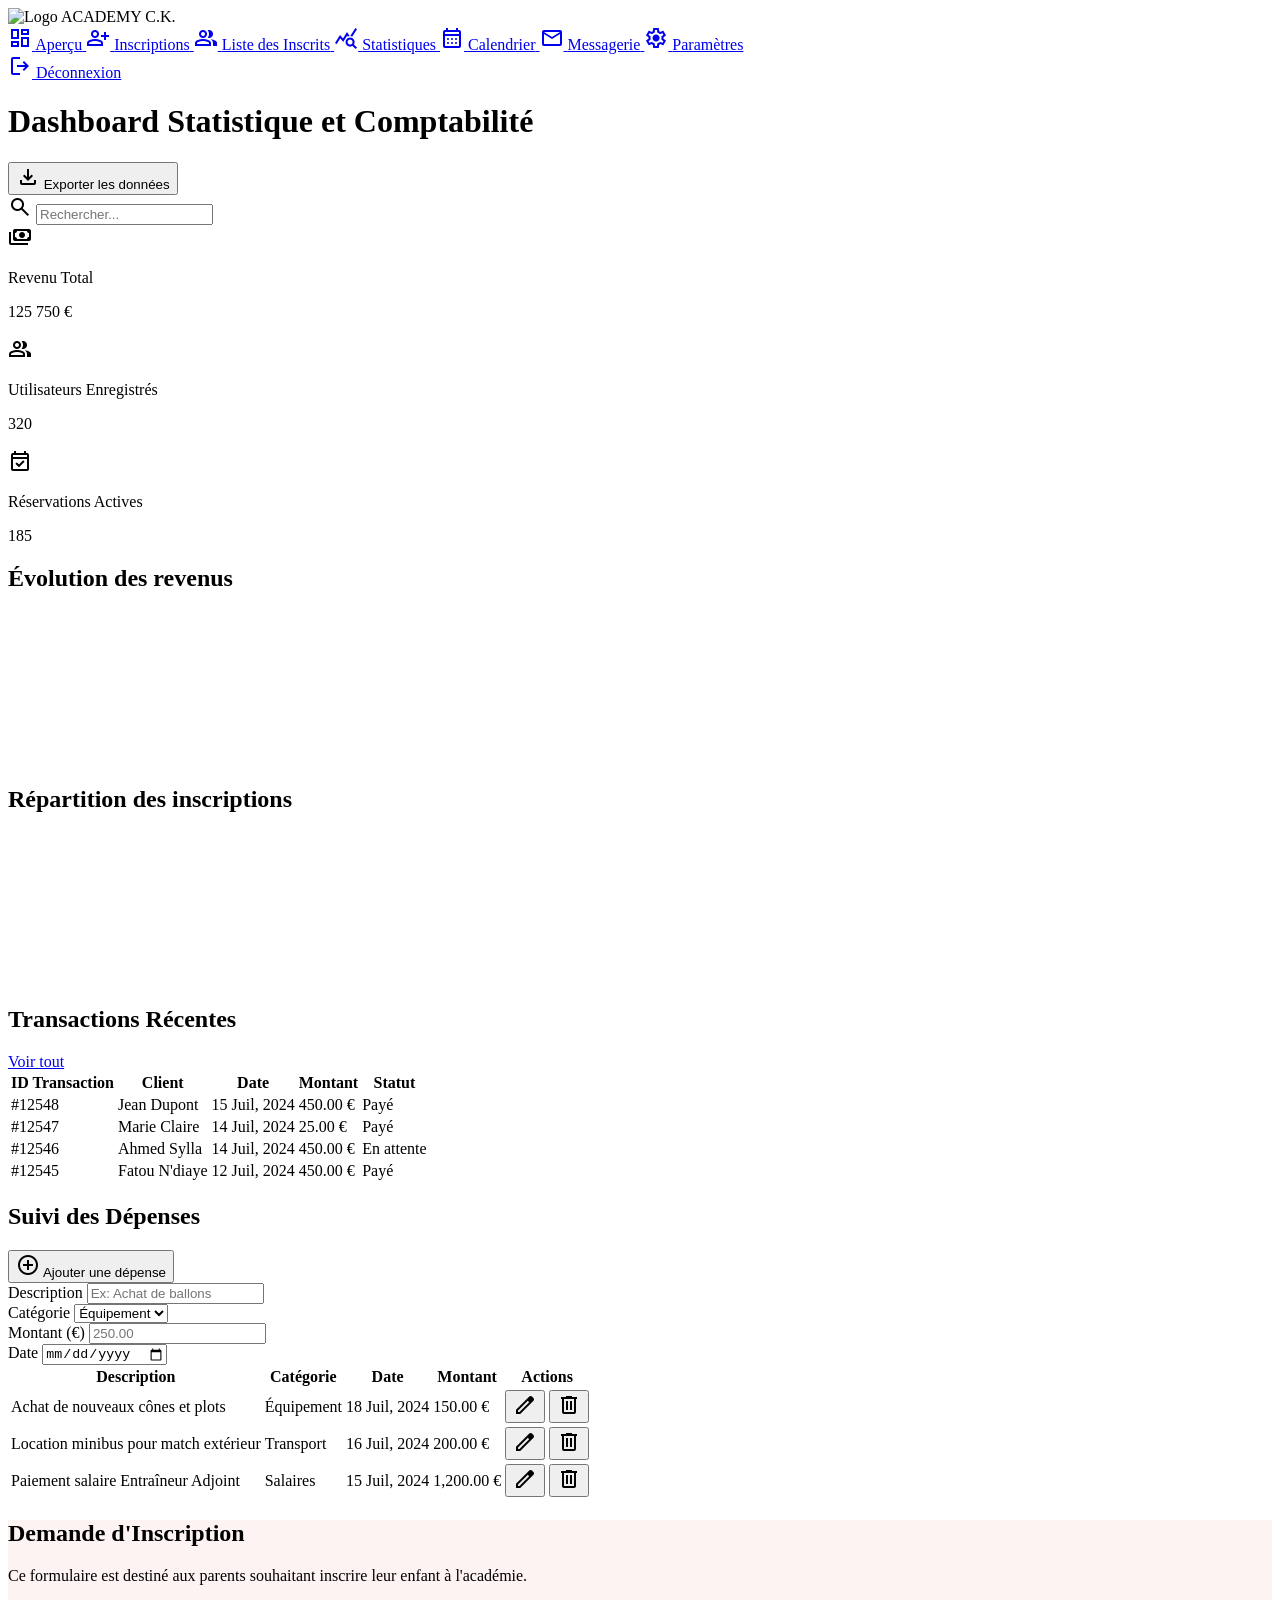
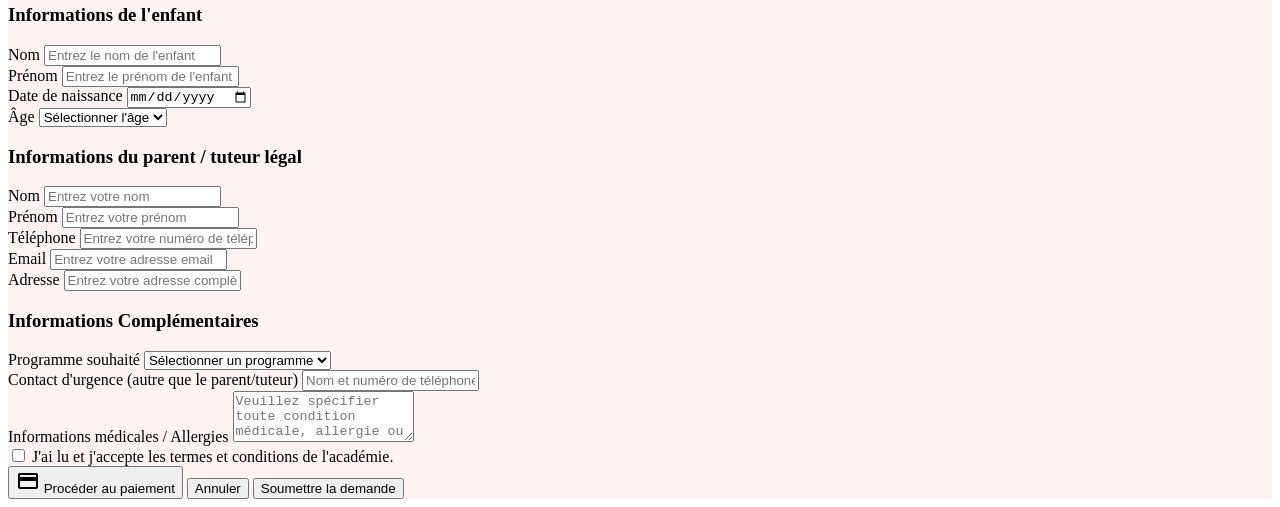
==== dashboard/index.html @ 1ed75ff4 "add hugues files" ====
<!DOCTYPE html>
<html lang="fr">

<head>
  <meta charset="utf-8" />
  <meta content="width=device-width, initial-scale=1.0" name="viewport" />
<title>ACADEMY CHARLES KABORE - Dashboard Statistique et Comptabilité</title>
<script src="https://cdn.tailwindcss.com?plugins=forms,container-queries"></script>
  <link href="https://fonts.googleapis.com" rel="preconnect" />
  <link crossorigin="" href="https://fonts.gstatic.com" rel="preconnect" />
  <link href="https://fonts.googleapis.com/css2?family=Inter:wght@400;500;600;700&amp;display=swap" rel="stylesheet" />
  <link href="https://fonts.googleapis.com/css2?family=Material+Symbols+Outlined" rel="stylesheet" />
<script src="https://cdn.jsdelivr.net/npm/chart.js"></script>
<style type="text/tailwindcss">
        :root {
            --red-500: #EF4444;
            --orange-500: #F97316;
            --gray-100: #F3F4F6;
            --gray-200: #E5E7EB;
            --gray-400: #9CA3AF;
            --gray-500: #6B7280;
            --gray-600: #4B5563;
            --gray-700: #374151;
             --gray-800: #1F2937;
            --gray-900: #111827;
            --white: #FFFFFF;
        }
        body {
            font-family: 'Inter', sans-serif;
            background-color: var(--gray-100);
        }
        .sidebar {
            background-color: var(--gray-900);
            color: var(--white);
        }
        .sidebar-link {
            color: var(--gray-400);
        }
        .sidebar-link:hover,
        .sidebar-link.active {
            background-color: var(--gray-700);
            color: var(--white);
        }
        .sidebar-link.active {
            background-color: var(--red-500);
        }
        .btn-primary {
            background-color: var(--red-500);
            color: var(--white);
        }
        .btn-primary:hover {
            background-color: #D93E3E;
        }
        .text-red {
            color: var(--red-500);
        }
        .text-orange {
            color: var(--orange-500);
        }
        .bg-red-soft {
             background-color: rgba(239, 68, 68, 0.1);
        }
        .bg-orange-soft {
             background-color: rgba(249, 115, 22, 0.1);
        }
        .bg-green-soft {
            background-color: rgba(34, 197, 94, 0.1);
        }
        .text-green-500 {
            color: #22C55E;
        }
    </style>
</head>

<body class="bg-gray-100">
<div class="flex h-screen">
<aside class="sidebar w-64 flex flex-col p-4 space-y-4">
<div class="flex items-center space-x-2 pb-4 border-b border-gray-700">
        <img alt="Logo" class="h-10 w-10 rounded-full object-cover"
          src="https://lh3.googleusercontent.com/aida-public/[base64]" />
<span class="font-bold text-xl">ACADEMY C.K.</span>
</div>
<nav class="flex-grow">
<a class="sidebar-link flex items-center p-2 rounded-lg space-x-3" href="#">
<span class="material-symbols-outlined">dashboard</span>
<span>Aperçu</span>
</a>
        <a class="sidebar-link flex items-center p-2 rounded-lg space-x-3" href="pages/inscription.html">
<span class="material-symbols-outlined">person_add</span>
<span>Inscriptions</span>
</a>
         <a class="sidebar-link flex items-center p-2 rounded-lg space-x-3" href="pages/liste-inscrits.html">
           <span class="material-symbols-outlined">group</span>
           <span>Liste des Inscrits</span>
         </a>
<a class="sidebar-link active flex items-center p-2 rounded-lg space-x-3" href="#">
<span class="material-symbols-outlined">query_stats</span>
<span>Statistiques</span>
</a>
<a class="sidebar-link flex items-center p-2 rounded-lg space-x-3" href="#">
<span class="material-symbols-outlined">calendar_month</span>
<span>Calendrier</span>
</a>
<a class="sidebar-link flex items-center p-2 rounded-lg space-x-3" href="#">
<span class="material-symbols-outlined">mail</span>
<span>Messagerie</span>
</a>
<a class="sidebar-link flex items-center p-2 rounded-lg space-x-3" href="#">
<span class="material-symbols-outlined">settings</span>
<span>Paramètres</span>
</a>
</nav>
<div>
<a class="sidebar-link flex items-center p-2 rounded-lg space-x-3" href="#">
<span class="material-symbols-outlined">logout</span>
<span>Déconnexion</span>
</a>
</div>
</aside>
<main id="main-content" class="flex-1 p-8 overflow-y-auto">
<header class="flex justify-between items-center mb-8">
<h1 class="text-3xl font-bold text-gray-800">Dashboard Statistique et Comptabilité</h1>
<div class="flex items-center space-x-4">
<button class="btn-primary px-4 py-2 rounded-lg font-semibold flex items-center space-x-2">
<span class="material-symbols-outlined">download</span>
<span>Exporter les données</span>
</button>
<div class="relative">
<span class="material-symbols-outlined absolute left-3 top-1/2 -translate-y-1/2 text-gray-400">search</span>
            <input
              class="pl-10 pr-4 py-2 border border-gray-200 rounded-lg w-64 focus:outline-none focus:ring-2 focus:ring-red-500"
              placeholder="Rechercher..." type="text" />
</div>
</div>
</header>
<div class="grid grid-cols-1 md:grid-cols-3 gap-6 mb-8">
<div class="bg-white p-6 rounded-xl shadow-md flex items-center space-x-4">
<div class="p-3 rounded-full bg-red-soft">
<span class="material-symbols-outlined text-red text-3xl">payments</span>
</div>
<div>
<p class="text-gray-500 text-sm">Revenu Total</p>
<p class="text-2xl font-bold text-gray-800">125 750 €</p>
</div>
</div>
<div class="bg-white p-6 rounded-xl shadow-md flex items-center space-x-4">
<div class="p-3 rounded-full bg-orange-soft">
<span class="material-symbols-outlined text-orange text-3xl">group</span>
</div>
<div>
<p class="text-gray-500 text-sm">Utilisateurs Enregistrés</p>
<p class="text-2xl font-bold text-gray-800">320</p>
</div>
</div>
<div class="bg-white p-6 rounded-xl shadow-md flex items-center space-x-4">
<div class="p-3 rounded-full bg-green-soft">
<span class="material-symbols-outlined text-green-500 text-3xl">event_available</span>
</div>
<div>
<p class="text-gray-500 text-sm">Réservations Actives</p>
<p class="text-2xl font-bold text-gray-800">185</p>
</div>
</div>
</div>
<div class="grid grid-cols-1 lg:grid-cols-2 gap-8 mb-8">
<div class="bg-white p-6 rounded-xl shadow-md">
<h2 class="text-xl font-semibold text-gray-700 mb-4">Évolution des revenus</h2>
<div class="h-80">
<canvas id="revenueChart"></canvas>
</div>
</div>
<div class="bg-white p-6 rounded-xl shadow-md">
<h2 class="text-xl font-semibold text-gray-700 mb-4">Répartition des inscriptions</h2>
<div class="h-80 flex items-center justify-center">
<canvas id="registrationsChart"></canvas>
</div>
</div>
</div>
<div class="bg-white p-6 rounded-xl shadow-md mb-8">
<div class="flex justify-between items-center mb-4">
<h2 class="text-xl font-semibold text-gray-700">Transactions Récentes</h2>
<a class="text-red-500 font-semibold hover:underline" href="#">Voir tout</a>
</div>
<div class="overflow-x-auto">
<table class="w-full text-left">
<thead>
<tr class="border-b border-gray-200">
<th class="py-3 px-4 font-semibold text-gray-600">ID Transaction</th>
<th class="py-3 px-4 font-semibold text-gray-600">Client</th>
<th class="py-3 px-4 font-semibold text-gray-600">Date</th>
<th class="py-3 px-4 font-semibold text-gray-600">Montant</th>
<th class="py-3 px-4 font-semibold text-gray-600">Statut</th>
</tr>
</thead>
<tbody>
<tr class="border-b border-gray-200 hover:bg-gray-50">
<td class="py-3 px-4">#12548</td>
<td class="py-3 px-4">Jean Dupont</td>
<td class="py-3 px-4 text-gray-500">15 Juil, 2024</td>
<td class="py-3 px-4 font-medium text-gray-800">450.00 €</td>
<td class="py-3 px-4">
<span class="px-2 py-1 text-xs font-semibold text-green-700 bg-green-100 rounded-full">Payé</span>
</td>
</tr>
<tr class="border-b border-gray-200 hover:bg-gray-50">
<td class="py-3 px-4">#12547</td>
<td class="py-3 px-4">Marie Claire</td>
<td class="py-3 px-4 text-gray-500">14 Juil, 2024</td>
<td class="py-3 px-4 font-medium text-gray-800">25.00 €</td>
<td class="py-3 px-4">
<span class="px-2 py-1 text-xs font-semibold text-green-700 bg-green-100 rounded-full">Payé</span>
</td>
</tr>
<tr class="border-b border-gray-200 hover:bg-gray-50">
<td class="py-3 px-4">#12546</td>
<td class="py-3 px-4">Ahmed Sylla</td>
<td class="py-3 px-4 text-gray-500">14 Juil, 2024</td>
<td class="py-3 px-4 font-medium text-gray-800">450.00 €</td>
<td class="py-3 px-4">
                  <span class="px-2 py-1 text-xs font-semibold text-orange-700 bg-orange-100 rounded-full">En
                    attente</span>
</td>
</tr>
<tr class="hover:bg-gray-50">
<td class="py-3 px-4">#12545</td>
<td class="py-3 px-4">Fatou N'diaye</td>
<td class="py-3 px-4 text-gray-500">12 Juil, 2024</td>
<td class="py-3 px-4 font-medium text-gray-800">450.00 €</td>
<td class="py-3 px-4">
<span class="px-2 py-1 text-xs font-semibold text-green-700 bg-green-100 rounded-full">Payé</span>
</td>
</tr>
</tbody>
</table>
</div>
</div>
<div class="bg-white p-6 rounded-xl shadow-md">
<div class="flex flex-col lg:flex-row justify-between lg:items-center mb-6 gap-4">
<h2 class="text-xl font-semibold text-gray-700">Suivi des Dépenses</h2>
          <button
            class="btn-primary px-4 py-2 rounded-lg font-semibold flex items-center space-x-2 w-full lg:w-auto justify-center">
<span class="material-symbols-outlined">add_circle</span>
<span>Ajouter une dépense</span>
</button>
</div>
<div class="grid grid-cols-1 md:grid-cols-2 lg:grid-cols-4 gap-4 mb-6">
<div>
<label class="block text-sm font-medium text-gray-700 mb-1" for="expense-description">Description</label>
            <input
              class="w-full border border-gray-200 rounded-lg px-3 py-2 focus:outline-none focus:ring-2 focus:ring-red-500"
              id="expense-description" placeholder="Ex: Achat de ballons" type="text" />
</div>
<div>
<label class="block text-sm font-medium text-gray-700 mb-1" for="expense-category">Catégorie</label>
            <select
              class="w-full border border-gray-200 rounded-lg px-3 py-2 focus:outline-none focus:ring-2 focus:ring-red-500 bg-white"
              id="expense-category">
<option>Équipement</option>
<option>Transport</option>
<option>Salaires</option>
<option>Marketing</option>
<option>Autre</option>
</select>
</div>
<div>
<label class="block text-sm font-medium text-gray-700 mb-1" for="expense-amount">Montant (€)</label>
            <input
              class="w-full border border-gray-200 rounded-lg px-3 py-2 focus:outline-none focus:ring-2 focus:ring-red-500"
              id="expense-amount" placeholder="250.00" type="number" />
</div>
<div>
<label class="block text-sm font-medium text-gray-700 mb-1" for="expense-date">Date</label>
            <input
              class="w-full border border-gray-200 rounded-lg px-3 py-2 focus:outline-none focus:ring-2 focus:ring-red-500 text-gray-500"
              id="expense-date" type="date" />
</div>
</div>
<div class="overflow-x-auto">
<table class="w-full text-left">
<thead>
<tr class="border-b-2 border-gray-200">
<th class="py-3 px-4 font-semibold text-gray-600">Description</th>
<th class="py-3 px-4 font-semibold text-gray-600">Catégorie</th>
<th class="py-3 px-4 font-semibold text-gray-600">Date</th>
<th class="py-3 px-4 font-semibold text-gray-600">Montant</th>
<th class="py-3 px-4 font-semibold text-gray-600 text-center">Actions</th>
</tr>
</thead>
<tbody>
<tr class="border-b border-gray-200 hover:bg-gray-50">
<td class="py-3 px-4 font-medium text-gray-800">Achat de nouveaux cônes et plots</td>
<td class="py-3 px-4">
                  <span
                    class="px-2 py-1 text-xs font-semibold text-orange-700 bg-orange-100 rounded-full">Équipement</span>
</td>
<td class="py-3 px-4 text-gray-500">18 Juil, 2024</td>
<td class="py-3 px-4 font-medium text-gray-800">150.00 €</td>
<td class="py-3 px-4 text-center">
                  <button class="text-gray-500 hover:text-red-500 p-1"><span
                      class="material-symbols-outlined">edit</span></button>
                  <button class="text-gray-500 hover:text-red-500 p-1"><span
                      class="material-symbols-outlined">delete</span></button>
</td>
</tr>
<tr class="border-b border-gray-200 hover:bg-gray-50">
<td class="py-3 px-4 font-medium text-gray-800">Location minibus pour match extérieur</td>
<td class="py-3 px-4">
                  <span
                    class="px-2 py-1 text-xs font-semibold text-indigo-700 bg-indigo-100 rounded-full">Transport</span>
</td>
<td class="py-3 px-4 text-gray-500">16 Juil, 2024</td>
<td class="py-3 px-4 font-medium text-gray-800">200.00 €</td>
<td class="py-3 px-4 text-center">
                  <button class="text-gray-500 hover:text-red-500 p-1"><span
                      class="material-symbols-outlined">edit</span></button>
                  <button class="text-gray-500 hover:text-red-500 p-1"><span
                      class="material-symbols-outlined">delete</span></button>
</td>
</tr>
<tr class="hover:bg-gray-50">
<td class="py-3 px-4 font-medium text-gray-800">Paiement salaire Entraîneur Adjoint</td>
<td class="py-3 px-4">
<span class="px-2 py-1 text-xs font-semibold text-green-700 bg-green-100 rounded-full">Salaires</span>
</td>
<td class="py-3 px-4 text-gray-500">15 Juil, 2024</td>
<td class="py-3 px-4 font-medium text-gray-800">1,200.00 €</td>
<td class="py-3 px-4 text-center">
                  <button class="text-gray-500 hover:text-red-500 p-1"><span
                      class="material-symbols-outlined">edit</span></button>
                  <button class="text-gray-500 hover:text-red-500 p-1"><span
                      class="material-symbols-outlined">delete</span></button>
</td>
</tr>
</tbody>
</table>
</div>
</div>
</main>
<!-- Formulaire d'inscription, masqué par défaut -->
<section id="inscription-form-section" class="hidden flex-1 p-8 overflow-y-auto">
  <div class="max-w-2xl mx-auto bg-white rounded-2xl shadow-lg p-8" style="background:#fdf3f3;">
    <h2 class="text-2xl md:text-3xl font-bold text-gray-900 mb-2">Demande d'Inscription</h2>
        <p class="text-gray-600 mb-6">Ce formulaire est destiné aux parents souhaitant inscrire leur enfant à
          l'académie.</p>
    <form class="space-y-8">
      <div>
        <h3 class="text-lg font-semibold text-red-500 mb-2">Informations de l'enfant</h3>
        <div class="grid grid-cols-1 md:grid-cols-2 gap-4">
          <div>
            <label class="block text-sm font-medium text-gray-700 mb-1">Nom</label>
                <input type="text"
                  class="w-full border border-red-300 rounded-lg px-3 py-2 focus:outline-none focus:ring-2 focus:ring-red-500"
                  placeholder="Entrez le nom de l'enfant" />
          </div>
          <div>
            <label class="block text-sm font-medium text-gray-700 mb-1">Prénom</label>
                <input type="text"
                  class="w-full border border-red-300 rounded-lg px-3 py-2 focus:outline-none focus:ring-2 focus:ring-red-500"
                  placeholder="Entrez le prénom de l'enfant" />
          </div>
          <div>
            <label class="block text-sm font-medium text-gray-700 mb-1">Date de naissance</label>
                <input type="date"
                  class="w-full border border-red-300 rounded-lg px-3 py-2 focus:outline-none focus:ring-2 focus:ring-red-500"
                  placeholder="mm/dd/yyyy" />
          </div>
          <div>
            <label class="block text-sm font-medium text-gray-700 mb-1">Âge</label>
                <select
                  class="w-full border border-red-300 rounded-lg px-3 py-2 focus:outline-none focus:ring-2 focus:ring-red-500 bg-white">
              <option>Sélectionner l'âge</option>
                  <option>5</option>
                  <option>6</option>
                  <option>7</option>
                  <option>8</option>
                  <option>9</option>
                  <option>10</option>
                  <option>11</option>
                  <option>12</option>
                  <option>13</option>
                  <option>14</option>
                  <option>15</option>
                  <option>16</option>
                  <option>17</option>
            </select>
          </div>
        </div>
      </div>
      <div>
        <h3 class="text-lg font-semibold text-red-500 mb-2">Informations du parent / tuteur légal</h3>
        <div class="grid grid-cols-1 md:grid-cols-2 gap-4">
          <div>
            <label class="block text-sm font-medium text-gray-700 mb-1">Nom</label>
                <input type="text"
                  class="w-full border border-red-300 rounded-lg px-3 py-2 focus:outline-none focus:ring-2 focus:ring-red-500"
                  placeholder="Entrez votre nom" />
          </div>
          <div>
            <label class="block text-sm font-medium text-gray-700 mb-1">Prénom</label>
                <input type="text"
                  class="w-full border border-red-300 rounded-lg px-3 py-2 focus:outline-none focus:ring-2 focus:ring-red-500"
                  placeholder="Entrez votre prénom" />
          </div>
          <div>
            <label class="block text-sm font-medium text-gray-700 mb-1">Téléphone</label>
                <input type="tel"
                  class="w-full border border-red-300 rounded-lg px-3 py-2 focus:outline-none focus:ring-2 focus:ring-red-500"
                  placeholder="Entrez votre numéro de téléphone" />
          </div>
          <div>
            <label class="block text-sm font-medium text-gray-700 mb-1">Email</label>
                <input type="email"
                  class="w-full border border-red-300 rounded-lg px-3 py-2 focus:outline-none focus:ring-2 focus:ring-red-500"
                  placeholder="Entrez votre adresse email" />
          </div>
        </div>
        <div class="mt-4">
          <label class="block text-sm font-medium text-gray-700 mb-1">Adresse</label>
              <input type="text"
                class="w-full border border-red-300 rounded-lg px-3 py-2 focus:outline-none focus:ring-2 focus:ring-red-500"
                placeholder="Entrez votre adresse complète" />
        </div>
      </div>
      <div>
        <h3 class="text-lg font-semibold text-red-500 mb-2">Informations Complémentaires</h3>
        <div class="mb-4">
          <label class="block text-sm font-medium text-gray-700 mb-1">Programme souhaité</label>
              <select
                class="w-full border border-red-300 rounded-lg px-3 py-2 focus:outline-none focus:ring-2 focus:ring-red-500 bg-white">
            <option>Sélectionner un programme</option>
            <option>Football</option>
            <option>Basketball</option>
            <option>Natation</option>
            <option>Autre</option>
          </select>
        </div>
        <div class="mb-4">
              <label class="block text-sm font-medium text-gray-700 mb-1">Contact d'urgence (autre que le
                parent/tuteur)</label>
              <input type="text"
                class="w-full border border-red-300 rounded-lg px-3 py-2 focus:outline-none focus:ring-2 focus:ring-red-500"
                placeholder="Nom et numéro de téléphone" />
        </div>
        <div class="mb-4">
          <label class="block text-sm font-medium text-gray-700 mb-1">Informations médicales / Allergies</label>
              <textarea
                class="w-full border border-red-300 rounded-lg px-3 py-2 focus:outline-none focus:ring-2 focus:ring-red-500"
                rows="3"
                placeholder="Veuillez spécifier toute condition médicale, allergie ou traitement en cours. Mentionnez 'Néant' si aucune."></textarea>
        </div>
      </div>
      <div class="flex items-center mb-4">
            <input type="checkbox" id="cgu" class="mr-2 border-red-300 focus:ring-2 focus:ring-red-500" />
            <label for="cgu" class="text-sm">J'ai lu et j'accepte les <span class="text-red-500 font-semibold">termes et
                conditions</span> de l'académie.</label>
      </div>
      <div class="flex flex-col md:flex-row gap-4 mt-6">
            <button type="button"
              class="btn-primary flex-1 py-3 rounded-lg font-semibold flex items-center justify-center space-x-2">
          <span class="material-symbols-outlined">credit_card</span>
          <span>Procéder au paiement</span>
        </button>
            <button type="button"
              class="flex-1 py-3 rounded-lg font-semibold border border-gray-300 bg-white text-gray-700 hover:bg-gray-50">Annuler</button>
            <button type="submit"
              class="flex-1 py-3 rounded-lg font-semibold border border-red-500 bg-white text-red-500 hover:bg-red-50">Soumettre
              la demande</button>
      </div>
    </form>
  </div>
</section>
<script>
        const revenueCtx = document.getElementById('revenueChart').getContext('2d');
        const revenueChart = new Chart(revenueCtx, {
            type: 'line',
            data: {
                labels: ['Jan', 'Fév', 'Mar', 'Avr', 'Mai', 'Juin', 'Juil'],
                datasets: [{
                    label: 'Revenus',
                    data: [12000, 19000, 15000, 22000, 18000, 25000, 30000],
                    backgroundColor: 'rgba(239, 68, 68, 0.2)',
                    borderColor: '#EF4444',
                    borderWidth: 2,
                    pointBackgroundColor: '#EF4444',
                    pointBorderColor: '#fff',
                    pointHoverBackgroundColor: '#fff',
                    pointHoverBorderColor: '#EF4444',
                    fill: true,
                    tension: 0.4
                }]
            },
            options: {
                responsive: true,
                maintainAspectRatio: false,
                scales: {
                    y: {
                        beginAtZero: true,
                        grid: {
                            color: '#E5E7EB'
                        }
                    },
                    x: {
                         grid: {
                            display: false
                        }
                    }
                },
                plugins: {
                    legend: {
                        display: false
                    }
                }
            }
        });
        const registrationsCtx = document.getElementById('registrationsChart').getContext('2d');
        const registrationsChart = new Chart(registrationsCtx, {
            type: 'doughnut',
            data: {
                labels: ['Inscription Complète', 'Abonnement Séance'],
                datasets: [{
                    label: 'Répartition des inscriptions',
                    data: [250, 70],
                    backgroundColor: [
                        '#EF4444',
                        '#F97316'
                    ],
                    borderColor: '#FFFFFF',
                    borderWidth: 4,
                    hoverOffset: 8
                }]
            },
            options: {
                responsive: true,
                maintainAspectRatio: false,
                cutout: '70%',
                plugins: {
                    legend: {
                        position: 'bottom',
                        labels: {
                            padding: 20,
                            boxWidth: 12,
                            font: {
                                size: 14
                            }
                        }
                    }
                }
            }
        });
    </script>
</body>

</html>
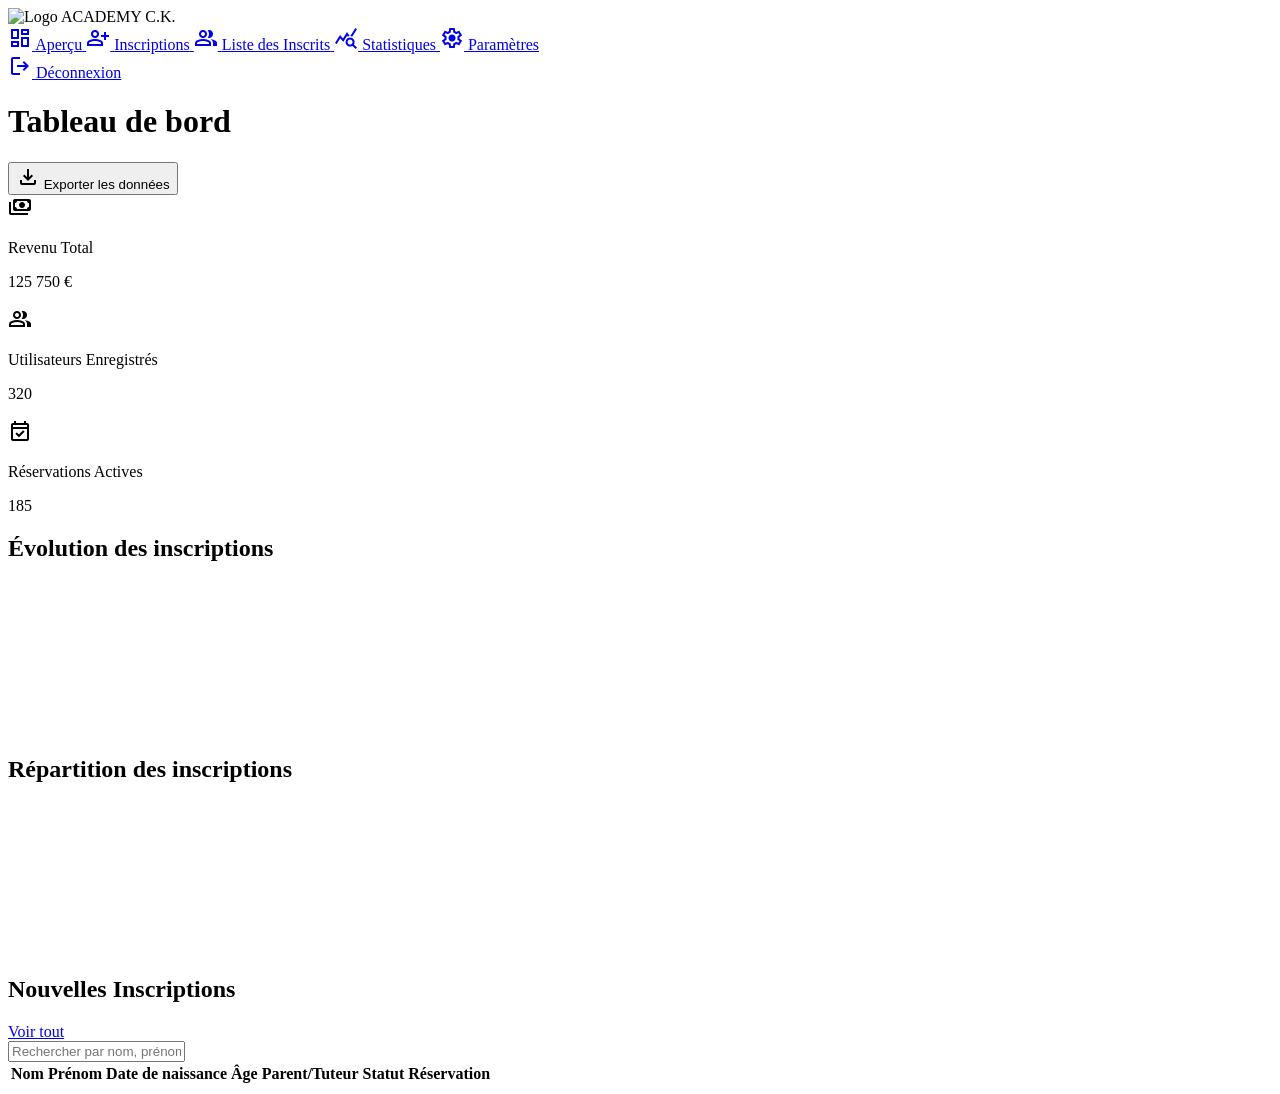
==== commit 064455ad: "add new file" ====
--- a/dashboard/index.html
+++ b/dashboard/index.html
@@ -4,15 +4,15 @@
 <head>
   <meta charset="utf-8" />
   <meta content="width=device-width, initial-scale=1.0" name="viewport" />
-<title>ACADEMY CHARLES KABORE - Dashboard Statistique et Comptabilité</title>
-<script src="https://cdn.tailwindcss.com?plugins=forms,container-queries"></script>
+  <title>ACADEMY CHARLES KABORE - Dashboard Statistique et Comptabilité</title>
+  <script src="https://cdn.tailwindcss.com?plugins=forms,container-queries"></script>
   <link href="https://fonts.googleapis.com" rel="preconnect" />
   <link crossorigin="" href="https://fonts.gstatic.com" rel="preconnect" />
   <link href="https://fonts.googleapis.com/css2?family=Inter:wght@400;500;600;700&amp;display=swap" rel="stylesheet" />
   <link href="https://fonts.googleapis.com/css2?family=Material+Symbols+Outlined" rel="stylesheet" />
-<script src="https://cdn.jsdelivr.net/npm/chart.js"></script>
-<style type="text/tailwindcss">
-        :root {
+  <script src="https://cdn.jsdelivr.net/npm/chart.js"></script>
+  <style type="text/tailwindcss">
+    :root {
             --red-500: #EF4444;
             --orange-500: #F97316;
             --gray-100: #F3F4F6;
@@ -73,480 +73,282 @@
 </head>
 
 <body class="bg-gray-100">
-<div class="flex h-screen">
-<aside class="sidebar w-64 flex flex-col p-4 space-y-4">
-<div class="flex items-center space-x-2 pb-4 border-b border-gray-700">
+  <div class="flex h-screen">
+    <aside class="sidebar w-64 flex flex-col p-4 space-y-4">
+      <div class="flex items-center space-x-2 pb-4 border-b border-gray-700">
         <img alt="Logo" class="h-10 w-10 rounded-full object-cover"
           src="https://lh3.googleusercontent.com/aida-public/[base64]" />
-<span class="font-bold text-xl">ACADEMY C.K.</span>
-</div>
-<nav class="flex-grow">
-<a class="sidebar-link flex items-center p-2 rounded-lg space-x-3" href="#">
-<span class="material-symbols-outlined">dashboard</span>
-<span>Aperçu</span>
-</a>
+        <span class="font-bold text-xl">ACADEMY C.K.</span>
+      </div>
+      <nav class="flex-grow">
+        <a class="sidebar-link active flex items-center p-2 rounded-lg space-x-3" href="#">
+          <span class="material-symbols-outlined">dashboard</span>
+          <span>Aperçu</span>
+        </a>
         <a class="sidebar-link flex items-center p-2 rounded-lg space-x-3" href="pages/inscription.html">
-<span class="material-symbols-outlined">person_add</span>
-<span>Inscriptions</span>
-</a>
-         <a class="sidebar-link flex items-center p-2 rounded-lg space-x-3" href="pages/liste-inscrits.html">
-           <span class="material-symbols-outlined">group</span>
-           <span>Liste des Inscrits</span>
-         </a>
-<a class="sidebar-link active flex items-center p-2 rounded-lg space-x-3" href="#">
-<span class="material-symbols-outlined">query_stats</span>
-<span>Statistiques</span>
-</a>
-<a class="sidebar-link flex items-center p-2 rounded-lg space-x-3" href="#">
-<span class="material-symbols-outlined">calendar_month</span>
-<span>Calendrier</span>
-</a>
-<a class="sidebar-link flex items-center p-2 rounded-lg space-x-3" href="#">
-<span class="material-symbols-outlined">mail</span>
-<span>Messagerie</span>
-</a>
-<a class="sidebar-link flex items-center p-2 rounded-lg space-x-3" href="#">
-<span class="material-symbols-outlined">settings</span>
-<span>Paramètres</span>
-</a>
-</nav>
-<div>
-<a class="sidebar-link flex items-center p-2 rounded-lg space-x-3" href="#">
-<span class="material-symbols-outlined">logout</span>
-<span>Déconnexion</span>
-</a>
-</div>
-</aside>
-<main id="main-content" class="flex-1 p-8 overflow-y-auto">
-<header class="flex justify-between items-center mb-8">
-<h1 class="text-3xl font-bold text-gray-800">Dashboard Statistique et Comptabilité</h1>
-<div class="flex items-center space-x-4">
-<button class="btn-primary px-4 py-2 rounded-lg font-semibold flex items-center space-x-2">
-<span class="material-symbols-outlined">download</span>
-<span>Exporter les données</span>
-</button>
-<div class="relative">
-<span class="material-symbols-outlined absolute left-3 top-1/2 -translate-y-1/2 text-gray-400">search</span>
-            <input
-              class="pl-10 pr-4 py-2 border border-gray-200 rounded-lg w-64 focus:outline-none focus:ring-2 focus:ring-red-500"
-              placeholder="Rechercher..." type="text" />
-</div>
-</div>
-</header>
-<div class="grid grid-cols-1 md:grid-cols-3 gap-6 mb-8">
-<div class="bg-white p-6 rounded-xl shadow-md flex items-center space-x-4">
-<div class="p-3 rounded-full bg-red-soft">
-<span class="material-symbols-outlined text-red text-3xl">payments</span>
-</div>
-<div>
-<p class="text-gray-500 text-sm">Revenu Total</p>
-<p class="text-2xl font-bold text-gray-800">125 750 €</p>
-</div>
-</div>
-<div class="bg-white p-6 rounded-xl shadow-md flex items-center space-x-4">
-<div class="p-3 rounded-full bg-orange-soft">
-<span class="material-symbols-outlined text-orange text-3xl">group</span>
-</div>
-<div>
-<p class="text-gray-500 text-sm">Utilisateurs Enregistrés</p>
-<p class="text-2xl font-bold text-gray-800">320</p>
-</div>
-</div>
-<div class="bg-white p-6 rounded-xl shadow-md flex items-center space-x-4">
-<div class="p-3 rounded-full bg-green-soft">
-<span class="material-symbols-outlined text-green-500 text-3xl">event_available</span>
-</div>
-<div>
-<p class="text-gray-500 text-sm">Réservations Actives</p>
-<p class="text-2xl font-bold text-gray-800">185</p>
-</div>
-</div>
-</div>
-<div class="grid grid-cols-1 lg:grid-cols-2 gap-8 mb-8">
-<div class="bg-white p-6 rounded-xl shadow-md">
-<h2 class="text-xl font-semibold text-gray-700 mb-4">Évolution des revenus</h2>
-<div class="h-80">
-<canvas id="revenueChart"></canvas>
-</div>
-</div>
-<div class="bg-white p-6 rounded-xl shadow-md">
-<h2 class="text-xl font-semibold text-gray-700 mb-4">Répartition des inscriptions</h2>
-<div class="h-80 flex items-center justify-center">
-<canvas id="registrationsChart"></canvas>
-</div>
-</div>
-</div>
-<div class="bg-white p-6 rounded-xl shadow-md mb-8">
-<div class="flex justify-between items-center mb-4">
-<h2 class="text-xl font-semibold text-gray-700">Transactions Récentes</h2>
-<a class="text-red-500 font-semibold hover:underline" href="#">Voir tout</a>
-</div>
-<div class="overflow-x-auto">
-<table class="w-full text-left">
-<thead>
-<tr class="border-b border-gray-200">
-<th class="py-3 px-4 font-semibold text-gray-600">ID Transaction</th>
-<th class="py-3 px-4 font-semibold text-gray-600">Client</th>
-<th class="py-3 px-4 font-semibold text-gray-600">Date</th>
-<th class="py-3 px-4 font-semibold text-gray-600">Montant</th>
-<th class="py-3 px-4 font-semibold text-gray-600">Statut</th>
-</tr>
-</thead>
-<tbody>
-<tr class="border-b border-gray-200 hover:bg-gray-50">
-<td class="py-3 px-4">#12548</td>
-<td class="py-3 px-4">Jean Dupont</td>
-<td class="py-3 px-4 text-gray-500">15 Juil, 2024</td>
-<td class="py-3 px-4 font-medium text-gray-800">450.00 €</td>
-<td class="py-3 px-4">
-<span class="px-2 py-1 text-xs font-semibold text-green-700 bg-green-100 rounded-full">Payé</span>
-</td>
-</tr>
-<tr class="border-b border-gray-200 hover:bg-gray-50">
-<td class="py-3 px-4">#12547</td>
-<td class="py-3 px-4">Marie Claire</td>
-<td class="py-3 px-4 text-gray-500">14 Juil, 2024</td>
-<td class="py-3 px-4 font-medium text-gray-800">25.00 €</td>
-<td class="py-3 px-4">
-<span class="px-2 py-1 text-xs font-semibold text-green-700 bg-green-100 rounded-full">Payé</span>
-</td>
-</tr>
-<tr class="border-b border-gray-200 hover:bg-gray-50">
-<td class="py-3 px-4">#12546</td>
-<td class="py-3 px-4">Ahmed Sylla</td>
-<td class="py-3 px-4 text-gray-500">14 Juil, 2024</td>
-<td class="py-3 px-4 font-medium text-gray-800">450.00 €</td>
-<td class="py-3 px-4">
-                  <span class="px-2 py-1 text-xs font-semibold text-orange-700 bg-orange-100 rounded-full">En
-                    attente</span>
-</td>
-</tr>
-<tr class="hover:bg-gray-50">
-<td class="py-3 px-4">#12545</td>
-<td class="py-3 px-4">Fatou N'diaye</td>
-<td class="py-3 px-4 text-gray-500">12 Juil, 2024</td>
-<td class="py-3 px-4 font-medium text-gray-800">450.00 €</td>
-<td class="py-3 px-4">
-<span class="px-2 py-1 text-xs font-semibold text-green-700 bg-green-100 rounded-full">Payé</span>
-</td>
-</tr>
-</tbody>
-</table>
-</div>
-</div>
-<div class="bg-white p-6 rounded-xl shadow-md">
-<div class="flex flex-col lg:flex-row justify-between lg:items-center mb-6 gap-4">
-<h2 class="text-xl font-semibold text-gray-700">Suivi des Dépenses</h2>
-          <button
-            class="btn-primary px-4 py-2 rounded-lg font-semibold flex items-center space-x-2 w-full lg:w-auto justify-center">
-<span class="material-symbols-outlined">add_circle</span>
-<span>Ajouter une dépense</span>
-</button>
-</div>
-<div class="grid grid-cols-1 md:grid-cols-2 lg:grid-cols-4 gap-4 mb-6">
-<div>
-<label class="block text-sm font-medium text-gray-700 mb-1" for="expense-description">Description</label>
-            <input
-              class="w-full border border-gray-200 rounded-lg px-3 py-2 focus:outline-none focus:ring-2 focus:ring-red-500"
-              id="expense-description" placeholder="Ex: Achat de ballons" type="text" />
-</div>
-<div>
-<label class="block text-sm font-medium text-gray-700 mb-1" for="expense-category">Catégorie</label>
-            <select
-              class="w-full border border-gray-200 rounded-lg px-3 py-2 focus:outline-none focus:ring-2 focus:ring-red-500 bg-white"
-              id="expense-category">
-<option>Équipement</option>
-<option>Transport</option>
-<option>Salaires</option>
-<option>Marketing</option>
-<option>Autre</option>
-</select>
-</div>
-<div>
-<label class="block text-sm font-medium text-gray-700 mb-1" for="expense-amount">Montant (€)</label>
-            <input
-              class="w-full border border-gray-200 rounded-lg px-3 py-2 focus:outline-none focus:ring-2 focus:ring-red-500"
-              id="expense-amount" placeholder="250.00" type="number" />
-</div>
-<div>
-<label class="block text-sm font-medium text-gray-700 mb-1" for="expense-date">Date</label>
-            <input
-              class="w-full border border-gray-200 rounded-lg px-3 py-2 focus:outline-none focus:ring-2 focus:ring-red-500 text-gray-500"
-              id="expense-date" type="date" />
-</div>
-</div>
-<div class="overflow-x-auto">
-<table class="w-full text-left">
-<thead>
-<tr class="border-b-2 border-gray-200">
-<th class="py-3 px-4 font-semibold text-gray-600">Description</th>
-<th class="py-3 px-4 font-semibold text-gray-600">Catégorie</th>
-<th class="py-3 px-4 font-semibold text-gray-600">Date</th>
-<th class="py-3 px-4 font-semibold text-gray-600">Montant</th>
-<th class="py-3 px-4 font-semibold text-gray-600 text-center">Actions</th>
-</tr>
-</thead>
-<tbody>
-<tr class="border-b border-gray-200 hover:bg-gray-50">
-<td class="py-3 px-4 font-medium text-gray-800">Achat de nouveaux cônes et plots</td>
-<td class="py-3 px-4">
-                  <span
-                    class="px-2 py-1 text-xs font-semibold text-orange-700 bg-orange-100 rounded-full">Équipement</span>
-</td>
-<td class="py-3 px-4 text-gray-500">18 Juil, 2024</td>
-<td class="py-3 px-4 font-medium text-gray-800">150.00 €</td>
-<td class="py-3 px-4 text-center">
-                  <button class="text-gray-500 hover:text-red-500 p-1"><span
-                      class="material-symbols-outlined">edit</span></button>
-                  <button class="text-gray-500 hover:text-red-500 p-1"><span
-                      class="material-symbols-outlined">delete</span></button>
-</td>
-</tr>
-<tr class="border-b border-gray-200 hover:bg-gray-50">
-<td class="py-3 px-4 font-medium text-gray-800">Location minibus pour match extérieur</td>
-<td class="py-3 px-4">
-                  <span
-                    class="px-2 py-1 text-xs font-semibold text-indigo-700 bg-indigo-100 rounded-full">Transport</span>
-</td>
-<td class="py-3 px-4 text-gray-500">16 Juil, 2024</td>
-<td class="py-3 px-4 font-medium text-gray-800">200.00 €</td>
-<td class="py-3 px-4 text-center">
-                  <button class="text-gray-500 hover:text-red-500 p-1"><span
-                      class="material-symbols-outlined">edit</span></button>
-                  <button class="text-gray-500 hover:text-red-500 p-1"><span
-                      class="material-symbols-outlined">delete</span></button>
-</td>
-</tr>
-<tr class="hover:bg-gray-50">
-<td class="py-3 px-4 font-medium text-gray-800">Paiement salaire Entraîneur Adjoint</td>
-<td class="py-3 px-4">
-<span class="px-2 py-1 text-xs font-semibold text-green-700 bg-green-100 rounded-full">Salaires</span>
-</td>
-<td class="py-3 px-4 text-gray-500">15 Juil, 2024</td>
-<td class="py-3 px-4 font-medium text-gray-800">1,200.00 €</td>
-<td class="py-3 px-4 text-center">
-                  <button class="text-gray-500 hover:text-red-500 p-1"><span
-                      class="material-symbols-outlined">edit</span></button>
-                  <button class="text-gray-500 hover:text-red-500 p-1"><span
-                      class="material-symbols-outlined">delete</span></button>
-</td>
-</tr>
-</tbody>
-</table>
-</div>
-</div>
-</main>
-<!-- Formulaire d'inscription, masqué par défaut -->
-<section id="inscription-form-section" class="hidden flex-1 p-8 overflow-y-auto">
-  <div class="max-w-2xl mx-auto bg-white rounded-2xl shadow-lg p-8" style="background:#fdf3f3;">
-    <h2 class="text-2xl md:text-3xl font-bold text-gray-900 mb-2">Demande d'Inscription</h2>
-        <p class="text-gray-600 mb-6">Ce formulaire est destiné aux parents souhaitant inscrire leur enfant à
-          l'académie.</p>
-    <form class="space-y-8">
+          <span class="material-symbols-outlined">person_add</span>
+          <span>Inscriptions</span>
+        </a>
+        <a class="sidebar-link flex items-center p-2 rounded-lg space-x-3" href="pages/liste-inscrits.html">
+          <span class="material-symbols-outlined">group</span>
+          <span>Liste des Inscrits</span>
+        </a>
+        <a class="sidebar-link flex items-center p-2 rounded-lg space-x-3" href="pages/statistiques.html">
+          <span class="material-symbols-outlined">query_stats</span>
+          <span>Statistiques</span>
+        </a>
+     
+        <a class="sidebar-link flex items-center p-2 rounded-lg space-x-3" href="pages/parametres.html">
+          <span class="material-symbols-outlined">settings</span>
+          <span>Paramètres</span>
+        </a>
+      </nav>
       <div>
-        <h3 class="text-lg font-semibold text-red-500 mb-2">Informations de l'enfant</h3>
-        <div class="grid grid-cols-1 md:grid-cols-2 gap-4">
+        <a class="sidebar-link flex items-center p-2 rounded-lg space-x-3" href="#">
+          <span class="material-symbols-outlined">logout</span>
+          <span>Déconnexion</span>
+        </a>
+      </div>
+    </aside>
+    <main id="main-content" class="flex-1 p-8 overflow-y-auto">
+      <header class="flex justify-between items-center mb-8">
+        <h1 class="text-3xl font-bold text-gray-800">Tableau de bord</h1>
+        <div class="flex items-center space-x-4">
+          <button class="btn-primary px-4 py-2 rounded-lg font-semibold flex items-center space-x-2">
+            <span class="material-symbols-outlined">download</span>
+            <span>Exporter les données</span>
+          </button>
+
+        </div>
+      </header>
+      <div class="grid grid-cols-1 md:grid-cols-3 gap-6 mb-8">
+        <div class="bg-white p-6 rounded-xl shadow-md flex items-center space-x-4">
+          <div class="p-3 rounded-full bg-red-soft">
+            <span class="material-symbols-outlined text-red text-3xl">payments</span>
+          </div>
           <div>
-            <label class="block text-sm font-medium text-gray-700 mb-1">Nom</label>
-                <input type="text"
-                  class="w-full border border-red-300 rounded-lg px-3 py-2 focus:outline-none focus:ring-2 focus:ring-red-500"
-                  placeholder="Entrez le nom de l'enfant" />
+            <p class="text-gray-500 text-sm">Revenu Total</p>
+            <p class="text-2xl font-bold text-gray-800">125 750 €</p>
+          </div>
+        </div>
+        <div class="bg-white p-6 rounded-xl shadow-md flex items-center space-x-4">
+          <div class="p-3 rounded-full bg-orange-soft">
+            <span class="material-symbols-outlined text-orange text-3xl">group</span>
           </div>
           <div>
-            <label class="block text-sm font-medium text-gray-700 mb-1">Prénom</label>
-                <input type="text"
-                  class="w-full border border-red-300 rounded-lg px-3 py-2 focus:outline-none focus:ring-2 focus:ring-red-500"
-                  placeholder="Entrez le prénom de l'enfant" />
+            <p class="text-gray-500 text-sm">Utilisateurs Enregistrés</p>
+            <p class="text-2xl font-bold text-gray-800">320</p>
+          </div>
+        </div>
+        <div class="bg-white p-6 rounded-xl shadow-md flex items-center space-x-4">
+          <div class="p-3 rounded-full bg-green-soft">
+            <span class="material-symbols-outlined text-green-500 text-3xl">event_available</span>
           </div>
           <div>
-            <label class="block text-sm font-medium text-gray-700 mb-1">Date de naissance</label>
-                <input type="date"
-                  class="w-full border border-red-300 rounded-lg px-3 py-2 focus:outline-none focus:ring-2 focus:ring-red-500"
-                  placeholder="mm/dd/yyyy" />
-          </div>
-          <div>
-            <label class="block text-sm font-medium text-gray-700 mb-1">Âge</label>
-                <select
-                  class="w-full border border-red-300 rounded-lg px-3 py-2 focus:outline-none focus:ring-2 focus:ring-red-500 bg-white">
-              <option>Sélectionner l'âge</option>
-                  <option>5</option>
-                  <option>6</option>
-                  <option>7</option>
-                  <option>8</option>
-                  <option>9</option>
-                  <option>10</option>
-                  <option>11</option>
-                  <option>12</option>
-                  <option>13</option>
-                  <option>14</option>
-                  <option>15</option>
-                  <option>16</option>
-                  <option>17</option>
-            </select>
-          </div>
-        </div>
-      </div>
-      <div>
-        <h3 class="text-lg font-semibold text-red-500 mb-2">Informations du parent / tuteur légal</h3>
-        <div class="grid grid-cols-1 md:grid-cols-2 gap-4">
-          <div>
-            <label class="block text-sm font-medium text-gray-700 mb-1">Nom</label>
-                <input type="text"
-                  class="w-full border border-red-300 rounded-lg px-3 py-2 focus:outline-none focus:ring-2 focus:ring-red-500"
-                  placeholder="Entrez votre nom" />
-          </div>
-          <div>
-            <label class="block text-sm font-medium text-gray-700 mb-1">Prénom</label>
-                <input type="text"
-                  class="w-full border border-red-300 rounded-lg px-3 py-2 focus:outline-none focus:ring-2 focus:ring-red-500"
-                  placeholder="Entrez votre prénom" />
-          </div>
-          <div>
-            <label class="block text-sm font-medium text-gray-700 mb-1">Téléphone</label>
-                <input type="tel"
-                  class="w-full border border-red-300 rounded-lg px-3 py-2 focus:outline-none focus:ring-2 focus:ring-red-500"
-                  placeholder="Entrez votre numéro de téléphone" />
-          </div>
-          <div>
-            <label class="block text-sm font-medium text-gray-700 mb-1">Email</label>
-                <input type="email"
-                  class="w-full border border-red-300 rounded-lg px-3 py-2 focus:outline-none focus:ring-2 focus:ring-red-500"
-                  placeholder="Entrez votre adresse email" />
-          </div>
-        </div>
-        <div class="mt-4">
-          <label class="block text-sm font-medium text-gray-700 mb-1">Adresse</label>
-              <input type="text"
-                class="w-full border border-red-300 rounded-lg px-3 py-2 focus:outline-none focus:ring-2 focus:ring-red-500"
-                placeholder="Entrez votre adresse complète" />
-        </div>
-      </div>
-      <div>
-        <h3 class="text-lg font-semibold text-red-500 mb-2">Informations Complémentaires</h3>
-        <div class="mb-4">
-          <label class="block text-sm font-medium text-gray-700 mb-1">Programme souhaité</label>
-              <select
-                class="w-full border border-red-300 rounded-lg px-3 py-2 focus:outline-none focus:ring-2 focus:ring-red-500 bg-white">
-            <option>Sélectionner un programme</option>
-            <option>Football</option>
-            <option>Basketball</option>
-            <option>Natation</option>
-            <option>Autre</option>
-          </select>
-        </div>
-        <div class="mb-4">
-              <label class="block text-sm font-medium text-gray-700 mb-1">Contact d'urgence (autre que le
-                parent/tuteur)</label>
-              <input type="text"
-                class="w-full border border-red-300 rounded-lg px-3 py-2 focus:outline-none focus:ring-2 focus:ring-red-500"
-                placeholder="Nom et numéro de téléphone" />
-        </div>
-        <div class="mb-4">
-          <label class="block text-sm font-medium text-gray-700 mb-1">Informations médicales / Allergies</label>
-              <textarea
-                class="w-full border border-red-300 rounded-lg px-3 py-2 focus:outline-none focus:ring-2 focus:ring-red-500"
-                rows="3"
-                placeholder="Veuillez spécifier toute condition médicale, allergie ou traitement en cours. Mentionnez 'Néant' si aucune."></textarea>
-        </div>
-      </div>
-      <div class="flex items-center mb-4">
-            <input type="checkbox" id="cgu" class="mr-2 border-red-300 focus:ring-2 focus:ring-red-500" />
-            <label for="cgu" class="text-sm">J'ai lu et j'accepte les <span class="text-red-500 font-semibold">termes et
-                conditions</span> de l'académie.</label>
-      </div>
-      <div class="flex flex-col md:flex-row gap-4 mt-6">
-            <button type="button"
-              class="btn-primary flex-1 py-3 rounded-lg font-semibold flex items-center justify-center space-x-2">
-          <span class="material-symbols-outlined">credit_card</span>
-          <span>Procéder au paiement</span>
-        </button>
-            <button type="button"
-              class="flex-1 py-3 rounded-lg font-semibold border border-gray-300 bg-white text-gray-700 hover:bg-gray-50">Annuler</button>
-            <button type="submit"
-              class="flex-1 py-3 rounded-lg font-semibold border border-red-500 bg-white text-red-500 hover:bg-red-50">Soumettre
-              la demande</button>
-      </div>
-    </form>
-  </div>
-</section>
-<script>
-        const revenueCtx = document.getElementById('revenueChart').getContext('2d');
-        const revenueChart = new Chart(revenueCtx, {
-            type: 'line',
-            data: {
-                labels: ['Jan', 'Fév', 'Mar', 'Avr', 'Mai', 'Juin', 'Juil'],
-                datasets: [{
-                    label: 'Revenus',
-                    data: [12000, 19000, 15000, 22000, 18000, 25000, 30000],
-                    backgroundColor: 'rgba(239, 68, 68, 0.2)',
-                    borderColor: '#EF4444',
-                    borderWidth: 2,
-                    pointBackgroundColor: '#EF4444',
-                    pointBorderColor: '#fff',
-                    pointHoverBackgroundColor: '#fff',
-                    pointHoverBorderColor: '#EF4444',
-                    fill: true,
-                    tension: 0.4
-                }]
+            <p class="text-gray-500 text-sm">Réservations Actives</p>
+            <p class="text-2xl font-bold text-gray-800">185</p>
+          </div>
+        </div>
+      </div>
+      <div class="grid grid-cols-1 lg:grid-cols-2 gap-8 mb-8">
+        <div class="bg-white p-6 rounded-xl shadow-md">
+          <h2 class="text-xl font-semibold text-gray-700 mb-4">Évolution des inscriptions</h2>
+          <div class="h-80">
+            <canvas id="inscriptionsChart"></canvas>
+          </div>
+        </div>
+        <div class="bg-white p-6 rounded-xl shadow-md">
+          <h2 class="text-xl font-semibold text-gray-700 mb-4">Répartition des inscriptions</h2>
+          <div class="h-80 flex items-center justify-center">
+            <canvas id="registrationsChart"></canvas>
+          </div>
+        </div>
+      </div>
+      <div class="bg-white p-6 rounded-xl shadow-md mb-8">
+        <div class="flex justify-between items-center mb-4">
+          <h2 class="text-xl font-semibold text-gray-700">Nouvelles Inscriptions</h2>
+          <a class="text-red-500 font-semibold hover:underline" href="pages/inscription.html">Voir tout</a>
+        </div>
+        <div class="flex justify-end items-center mb-4">
+          <input id="searchInput" type="text" placeholder="Rechercher par nom, prénom, classe ou programme..." class="w-full md:w-1/3 border border-gray-300 rounded-lg px-3 py-2 focus:outline-none focus:ring-2 focus:ring-red-500" />
+        </div>
+        <div class="overflow-x-auto">
+          <table class="w-full text-left">
+            <thead>
+              <tr class="border-b border-gray-200">
+                <th class="py-3 px-4 font-semibold text-gray-600">Nom</th>
+                <th class="py-3 px-4 font-semibold text-gray-600">Prénom</th>
+                <th class="py-3 px-4 font-semibold text-gray-600">Date de naissance</th>
+                <th class="py-3 px-4 font-semibold text-gray-600">Âge</th>
+                <th class="py-3 px-4 font-semibold text-gray-600">Parent/Tuteur</th>
+                <th class="py-3 px-4 font-semibold text-gray-600">Statut</th>
+                <th class="py-3 px-4 font-semibold text-gray-600">Réservation</th>
+              </tr>
+            </thead>
+            <tbody id="inscriptionsTableBody">
+              <!-- Les inscriptions filtrées seront injectées ici par JS -->
+            </tbody>
+          </table>
+        </div>
+        <div id="inscriptionsPagination" class="flex justify-center mt-4"></div>
+      </div>
+
+    </main>
+
+    <script>
+      const inscriptionsCtx = document.getElementById('inscriptionsChart').getContext('2d');
+      const inscriptionsChart = new Chart(inscriptionsCtx, {
+        type: 'line',
+        data: {
+          labels: ['Jan', 'Fév', 'Mar', 'Avr', 'Mai', 'Juin', 'Juil'],
+          datasets: [{
+            label: 'Inscriptions',
+            data: [5, 8, 12, 7, 10, 15, 9], // Données fictives ou dynamiques
+            backgroundColor: 'rgba(34, 197, 94, 0.2)',
+            borderColor: '#22C55E',
+            borderWidth: 2,
+            pointBackgroundColor: '#22C55E',
+            pointBorderColor: '#fff',
+            pointHoverBackgroundColor: '#fff',
+            pointHoverBorderColor: '#22C55E',
+            fill: true,
+            tension: 0.4
+          }]
+        },
+        options: {
+          responsive: true,
+          maintainAspectRatio: false,
+          scales: {
+            y: {
+              beginAtZero: true,
+              grid: {
+                color: '#E5E7EB'
+              }
             },
-            options: {
-                responsive: true,
-                maintainAspectRatio: false,
-                scales: {
-                    y: {
-                        beginAtZero: true,
-                        grid: {
-                            color: '#E5E7EB'
-                        }
-                    },
-                    x: {
-                         grid: {
-                            display: false
-                        }
-                    }
-                },
-                plugins: {
-                    legend: {
-                        display: false
-                    }
+            x: {
+              grid: {
+                display: false
+              }
+            }
+          },
+          plugins: {
+            legend: {
+              display: false
+            }
+          }
+        }
+      });
+      const registrationsCtx = document.getElementById('registrationsChart').getContext('2d');
+      const registrationsChart = new Chart(registrationsCtx, {
+        type: 'doughnut',
+        data: {
+          labels: ['Inscription Complète', 'Abonnement Séance'],
+          datasets: [{
+            label: 'Répartition des inscriptions',
+            data: [250, 70],
+            backgroundColor: [
+              '#EF4444',
+              '#F97316'
+            ],
+            borderColor: '#FFFFFF',
+            borderWidth: 4,
+            hoverOffset: 8
+          }]
+        },
+        options: {
+          responsive: true,
+          maintainAspectRatio: false,
+          cutout: '70%',
+          plugins: {
+            legend: {
+              position: 'bottom',
+              labels: {
+                padding: 20,
+                boxWidth: 12,
+                font: {
+                  size: 14
                 }
+              }
             }
+          }
+        }
+      });
+
+      // Liste des inscriptions (exemple statique, à remplacer par des données dynamiques si besoin)
+      const inscriptions = [
+        { nom: 'Dupont', prenom: 'Jean', dateNaissance: '15/03/2010', age: 14, parent: 'Marie Dupont', statut: 'Payé', reservation: '2024-02-15' },
+        { nom: 'Martin', prenom: 'Sophie', dateNaissance: '22/07/2012', age: 12, parent: 'Pierre Martin', statut: 'Payé', reservation: '2024-03-20' },
+        { nom: 'Bernard', prenom: 'Lucas', dateNaissance: '08/11/2008', age: 16, parent: 'Claire Bernard', statut: 'Non payé', reservation: '' },
+        { nom: 'Moreau', prenom: 'Emma', dateNaissance: '12/05/2011', age: 13, parent: 'Thomas Moreau', statut: 'Payé', reservation: '2024-04-10' },
+        { nom: 'Leroy', prenom: 'Alexandre', dateNaissance: '03/09/2009', age: 15, parent: 'Isabelle Leroy', statut: 'Payé', reservation: '2024-05-05' },
+        { nom: 'Petit', prenom: 'Léa', dateNaissance: '25/12/2013', age: 10, parent: 'Nicolas Petit', statut: 'Non payé', reservation: '' },
+        { nom: 'Durand', prenom: 'Paul', dateNaissance: '10/01/2011', age: 13, parent: 'Sophie Durand', statut: 'Payé', reservation: '2024-06-01' },
+        { nom: 'Fabre', prenom: 'Julie', dateNaissance: '05/04/2012', age: 12, parent: 'Julien Fabre', statut: 'Non payé', reservation: '' },
+      ];
+
+      let searchValue = '';
+      let currentPage = 1;
+      const perPage = 5;
+
+      function filterInscriptions() {
+        if (!searchValue.trim()) return inscriptions;
+        const val = searchValue.trim().toLowerCase();
+        return inscriptions.filter(insc =>
+          insc.nom.toLowerCase().includes(val) ||
+          insc.prenom.toLowerCase().includes(val) ||
+          (insc.parent && insc.parent.toLowerCase().includes(val)) ||
+          (insc.statut && insc.statut.toLowerCase().includes(val)) ||
+          (insc.reservation && insc.reservation.toLowerCase().includes(val))
+        );
+      }
+
+      function renderInscriptionsTable(page = 1) {
+        const tbody = document.getElementById('inscriptionsTableBody');
+        tbody.innerHTML = '';
+        const filtered = filterInscriptions();
+        const start = (page - 1) * perPage;
+        const end = start + perPage;
+        filtered.slice(start, end).forEach(insc => {
+          const tr = document.createElement('tr');
+          tr.className = 'border-b border-gray-200 hover:bg-gray-50';
+          tr.innerHTML = `
+            <td class="py-3 px-4">${insc.nom}</td>
+            <td class="py-3 px-4">${insc.prenom}</td>
+            <td class="py-3 px-4">${insc.dateNaissance}</td>
+            <td class="py-3 px-4">${insc.age}</td>
+            <td class="py-3 px-4">${insc.parent}</td>
+            <td class="py-3 px-4">${insc.statut}</td>
+            <td class="py-3 px-4">${insc.reservation ? insc.reservation : '-'}</td>
+          `;
+          tbody.appendChild(tr);
         });
-        const registrationsCtx = document.getElementById('registrationsChart').getContext('2d');
-        const registrationsChart = new Chart(registrationsCtx, {
-            type: 'doughnut',
-            data: {
-                labels: ['Inscription Complète', 'Abonnement Séance'],
-                datasets: [{
-                    label: 'Répartition des inscriptions',
-                    data: [250, 70],
-                    backgroundColor: [
-                        '#EF4444',
-                        '#F97316'
-                    ],
-                    borderColor: '#FFFFFF',
-                    borderWidth: 4,
-                    hoverOffset: 8
-                }]
-            },
-            options: {
-                responsive: true,
-                maintainAspectRatio: false,
-                cutout: '70%',
-                plugins: {
-                    legend: {
-                        position: 'bottom',
-                        labels: {
-                            padding: 20,
-                            boxWidth: 12,
-                            font: {
-                                size: 14
-                            }
-                        }
-                    }
-                }
-            }
-        });
+        renderPagination(filtered.length, page);
+      }
+
+      function renderPagination(total, page) {
+        const paginationDiv = document.getElementById('inscriptionsPagination');
+        paginationDiv.innerHTML = '';
+        const totalPages = Math.ceil(total / perPage);
+        if (totalPages <= 1) return;
+        for (let i = 1; i <= totalPages; i++) {
+          const btn = document.createElement('button');
+          btn.textContent = i;
+          btn.className = 'mx-1 px-3 py-1 rounded ' + (i === page ? 'bg-red-500 text-white' : 'bg-gray-200 text-gray-700');
+          btn.onclick = () => {
+            currentPage = i;
+            renderInscriptionsTable(currentPage);
+          };
+          paginationDiv.appendChild(btn);
+        }
+      }
+
+      document.getElementById('searchInput').addEventListener('input', function(e) {
+        searchValue = e.target.value;
+        currentPage = 1;
+        renderInscriptionsTable(currentPage);
+      });
+
+      renderInscriptionsTable(currentPage);
     </script>
 </body>
 
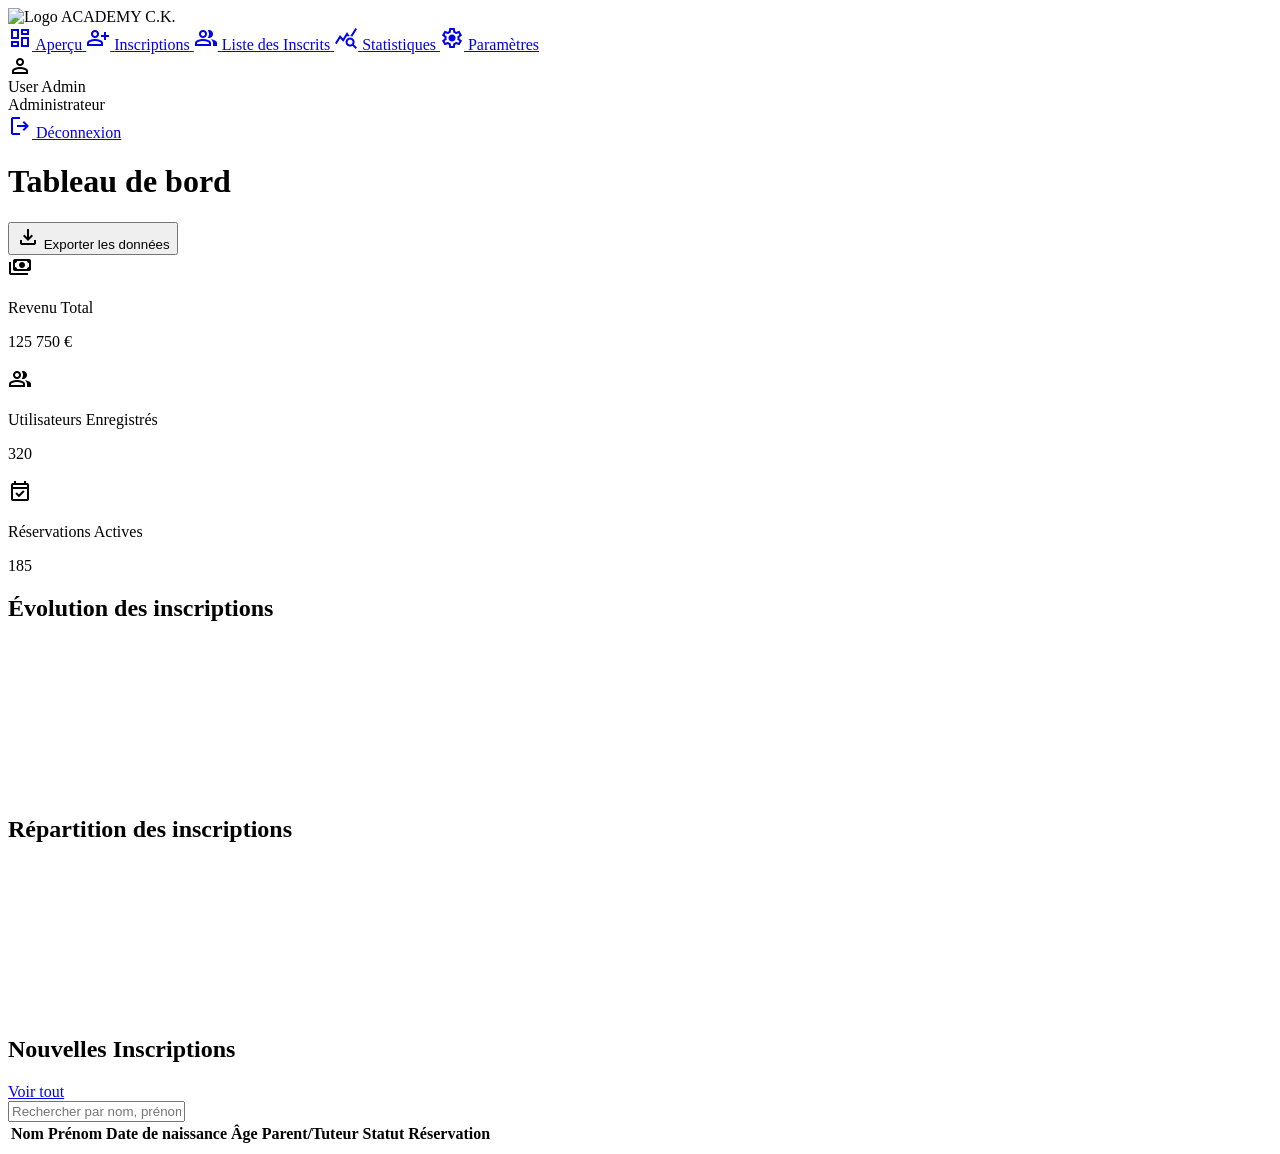
==== commit 2b7182eb: "add search reservation interface by parents and prodil on sider" ====
--- a/dashboard/index.html
+++ b/dashboard/index.html
@@ -103,6 +103,21 @@
           <span>Paramètres</span>
         </a>
       </nav>
+      
+      <!-- Section Utilisateur Connecté -->
+      <div class="border-t border-gray-700 pt-4 mb-4">
+        <div class="flex items-center space-x-3 p-3 bg-gray-800 rounded-lg cursor-pointer hover:bg-gray-700 transition-colors" data-user-section>
+          <div class="w-10 h-10 bg-primary rounded-full flex items-center justify-center">
+            <img data-user-avatar class="w-full h-full rounded-full object-cover hidden" alt="Avatar" />
+            <span class="material-symbols-outlined text-white">person</span>
+          </div>
+          <div class="flex-1 min-w-0">
+            <div class="text-sm font-medium text-white truncate" data-user-name>Admin User</div>
+            <div class="text-xs text-gray-400 truncate" data-user-role>Administrateur</div>
+          </div>
+        </div>
+      </div>
+      
       <div>
         <a class="sidebar-link flex items-center p-2 rounded-lg space-x-3" href="#">
           <span class="material-symbols-outlined">logout</span>
@@ -350,6 +365,7 @@
 
       renderInscriptionsTable(currentPage);
     </script>
+    <script src="assets/user-info.js"></script>
 </body>
 
 </html>
